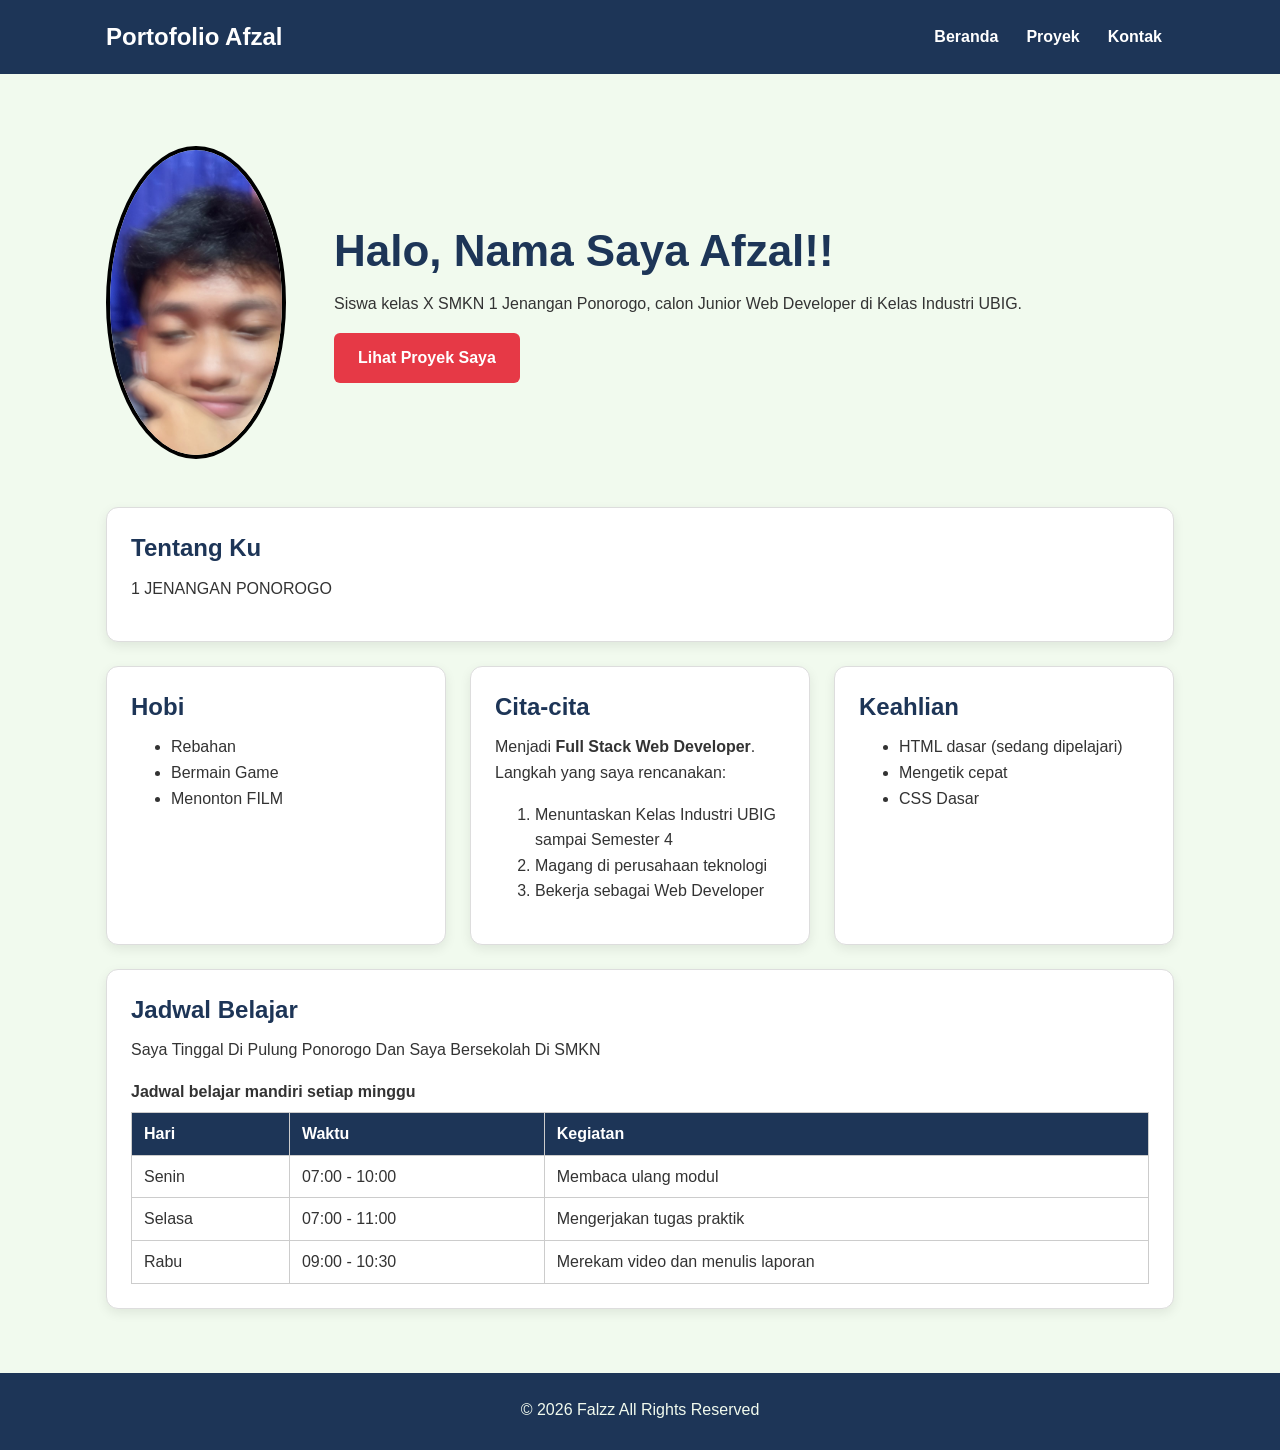
==== porto/index.html @ 77cf47d6 "feat: porto v1" ====
<!DOCTYPE html>
<html lang="id">
<head>
  <meta charset="UTF-8">
  <meta name="viewport" content="width=device-width, initial-scale=1.0">
  <title>Portofolio Muhammad Afzal Fattah Nurrudin - Beranda</title>
  <link rel="stylesheet" href="css/style.css">
</head>
<body>

  <header>
    <div class="container navbar">
      <h1> Portofolio Afzal</h1>
      <nav>
        <ul>
          <li><a href="index.html">Beranda</a></li>
          <li><a href="proyek.html">Proyek</a></li>
          <li><a href="kontak.html">Kontak</a></li>
        </ul>
      </nav>
    </div>
  </header>

  <main>
    <div class="container">
      
      
      <section class="hero">
        <img src="img/saya.png" alt="Muhammad Afzal" width="180">
        <div>
          <h2>Halo, Nama Saya Afzal!!</h2>
          <p>Siswa kelas X SMKN 1 Jenangan Ponorogo, calon Junior Web Developer di Kelas Industri UBIG.</p>
          <a href="proyek.html" class="tombol">Lihat Proyek Saya</a>
        </div>
      </section>

     
      <section class="kartu">
        <h2>Tentang Ku</h2>1 JENANGAN PONOROGO</p>
      </section>

   
      <div class="daftar-kartu">
        <section class="kartu">
          <h2>Hobi</h2>
          <ul>
            <li>Rebahan</li>
            <li>Bermain Game</li>
            <li>Menonton FILM</li>
          </ul>
        </section>

        <section class="kartu">
          <h2>Cita-cita</h2>
          <p>Menjadi <strong>Full Stack Web Developer</strong>. Langkah yang saya rencanakan:</p>
          <ol>
            <li>Menuntaskan Kelas Industri UBIG sampai Semester 4</li>
            <li>Magang di perusahaan teknologi</li>
            <li>Bekerja sebagai Web Developer</li>
          </ol>
        </section>

        <section class="kartu">
          <h2>Keahlian</h2>
          <ul>
            <li>HTML dasar (sedang dipelajari)</li>
            <li>Mengetik cepat</li>
            <li>CSS Dasar</li>
          </ul>
        </section>
      </div>

      
      <section class="kartu">
        <h2>Jadwal Belajar</h2>
        <table>
          <caption>Jadwal belajar mandiri setiap minggu</caption>
          <thead>
            <tr>
              <th>Hari</th>
              <th>Waktu</th>
              <th>Kegiatan</th>
            </tr>
          </thead>
          <tbody>
            <tr>
              <td>Senin</td>
              <td>07:00 - 10:00</td>
        <p>Saya Tinggal Di Pulung Ponorogo Dan Saya Bersekolah Di SMKN 
              <td>Membaca ulang modul</td>
            </tr>
            <tr>
              <td>Selasa</td>
              <td>07:00 - 11:00</td>
              <td>Mengerjakan tugas praktik</td>
            </tr>
            <tr>
              <td>Rabu</td>
              <td>09:00 - 10:30</td>
              <td>Merekam video dan menulis laporan</td>
            </tr>
          </tbody>
        </table>
      </section>

    </div>
  </main>

  <footer>
    <p>&copy; 2026 Falzz All Rights Reserved</p>
  </footer>

</body>
</html>
---- porto/css/style.css ----
* {
  box-sizing: border-box;
  margin: 0;
}

img {
  max-width: 100%;
  height: auto;
}


body {
  font-family: "Inter", Arial, sans-serif;
  font-size: 1rem;
  line-height: 1.6;
  color: #333333;
  background-color: #F1FAEE;
}

h1, h2, h3 {
  font-family: "Poppins", Arial, sans-serif;
  color: #1D3557;
  line-height: 1.3;
}

h2 {
  margin-bottom: 0.75rem;
}

p, ul, ol {
  margin-bottom: 1rem;
}

a {
  color: #E63946;
}


.container {
  max-width: 1100px;
  margin: 0 auto;
  padding: 0 1rem;
}

header {
  background-color: #1D3557;
  color: #FFFFFF;
  padding: 1rem 0;
}

header h1 {
  color: #FFFFFF;
  font-size: 1.5rem;
}

.navbar {
  display: flex;
  flex-wrap: wrap;
  justify-content: space-between;
  align-items: center;
  gap: 0.5rem;
}

nav ul {
  display: flex;
  gap: 0.25rem;
  padding: 0;
  margin: 0;
  list-style: none;
}

nav a {
  display: inline-block;
  padding: 0.5rem 0.75rem;
  border-radius: 6px;
  color: #FFFFFF;
  font-weight: 600;
  text-decoration: none;
}


main {
  padding: 1.5rem 0;
}

.hero {
  display: flex;
  flex-direction: column;
  align-items: center;
  gap: 1.5rem;
  padding: 1rem 0 2rem;
  text-align: center;
}

.hero img {
  border: 4px solid #000000;
  border-radius: 50%;
}

.hero h2 {
  font-size: 2rem;
}

.tombol {
  display: inline-block;
  padding: 0.75rem 1.5rem;
  border-radius: 6px;
  background-color: #E63946;
  color: #FFFFFF;
  font-weight: 600;
  text-decoration: none;
}

.kartu {
  background-color: #FFFFFF;
  padding: 1rem;
  margin-bottom: 1.5rem;
  border: 1px solid #DDDDDD;
  border-radius: 12px;
  box-shadow: 0 4px 12px rgba(0, 0, 0, 0.08);
}

.daftar-kartu {
  display: flex;
  flex-wrap: wrap;
  gap: 1.5rem;
  margin-bottom: 1.5rem;
}

.daftar-kartu .kartu {
  flex: 1 1 280px;
  margin-bottom: 0;
}

article img {
  border-radius: 8px;
  border: 1px solid #DDDDDD;
}


table {
  width: 100%;
  border-collapse: collapse;
}

caption {
  font-weight: 600;
  text-align: left;
  margin-bottom: 0.5rem;
}

th, td {
  border: 1px solid #CCCCCC;
  padding: 0.5rem 0.75rem;
  text-align: left;
}

th {
  background-color: #1D3557;
  color: #FFFFFF;
}


label {
  font-weight: 600;
}

input, select, textarea {
  width: 100%;
  max-width: 22rem;
  padding: 0.6rem;
  margin-top: 0.25rem;
  border: 1px solid #CCCCCC;
  border-radius: 6px;
  font-family: inherit;
  font-size: 1rem;
}

button {
  padding: 0.75rem 1.5rem;
  border: none;
  border-radius: 6px;
  background-color: #E63946;
  color: #FFFFFF;
  font-family: inherit;
  font-size: 1rem;
  font-weight: 600;
  cursor: pointer;
}


footer {
  background-color: #1D3557;
  color: #F1FAEE;
  text-align: center;
  padding: 1.5rem;
}

footer p {
  margin-bottom: 0.25rem;
}

footer a {
  color: #FFFFFF;
}


@media (min-width: 768px) {
  .hero {
    flex-direction: row;
    padding: 2rem 0 3rem;
    text-align: left;
  }

  .kartu {
    padding: 1.5rem;
  }
}

@media (min-width: 1024px) {
  main {
    padding: 2.5rem 0;
  }

  .hero {
    gap: 3rem;
  }

  .hero h2 {
    font-size: 2.75rem;
  }
}
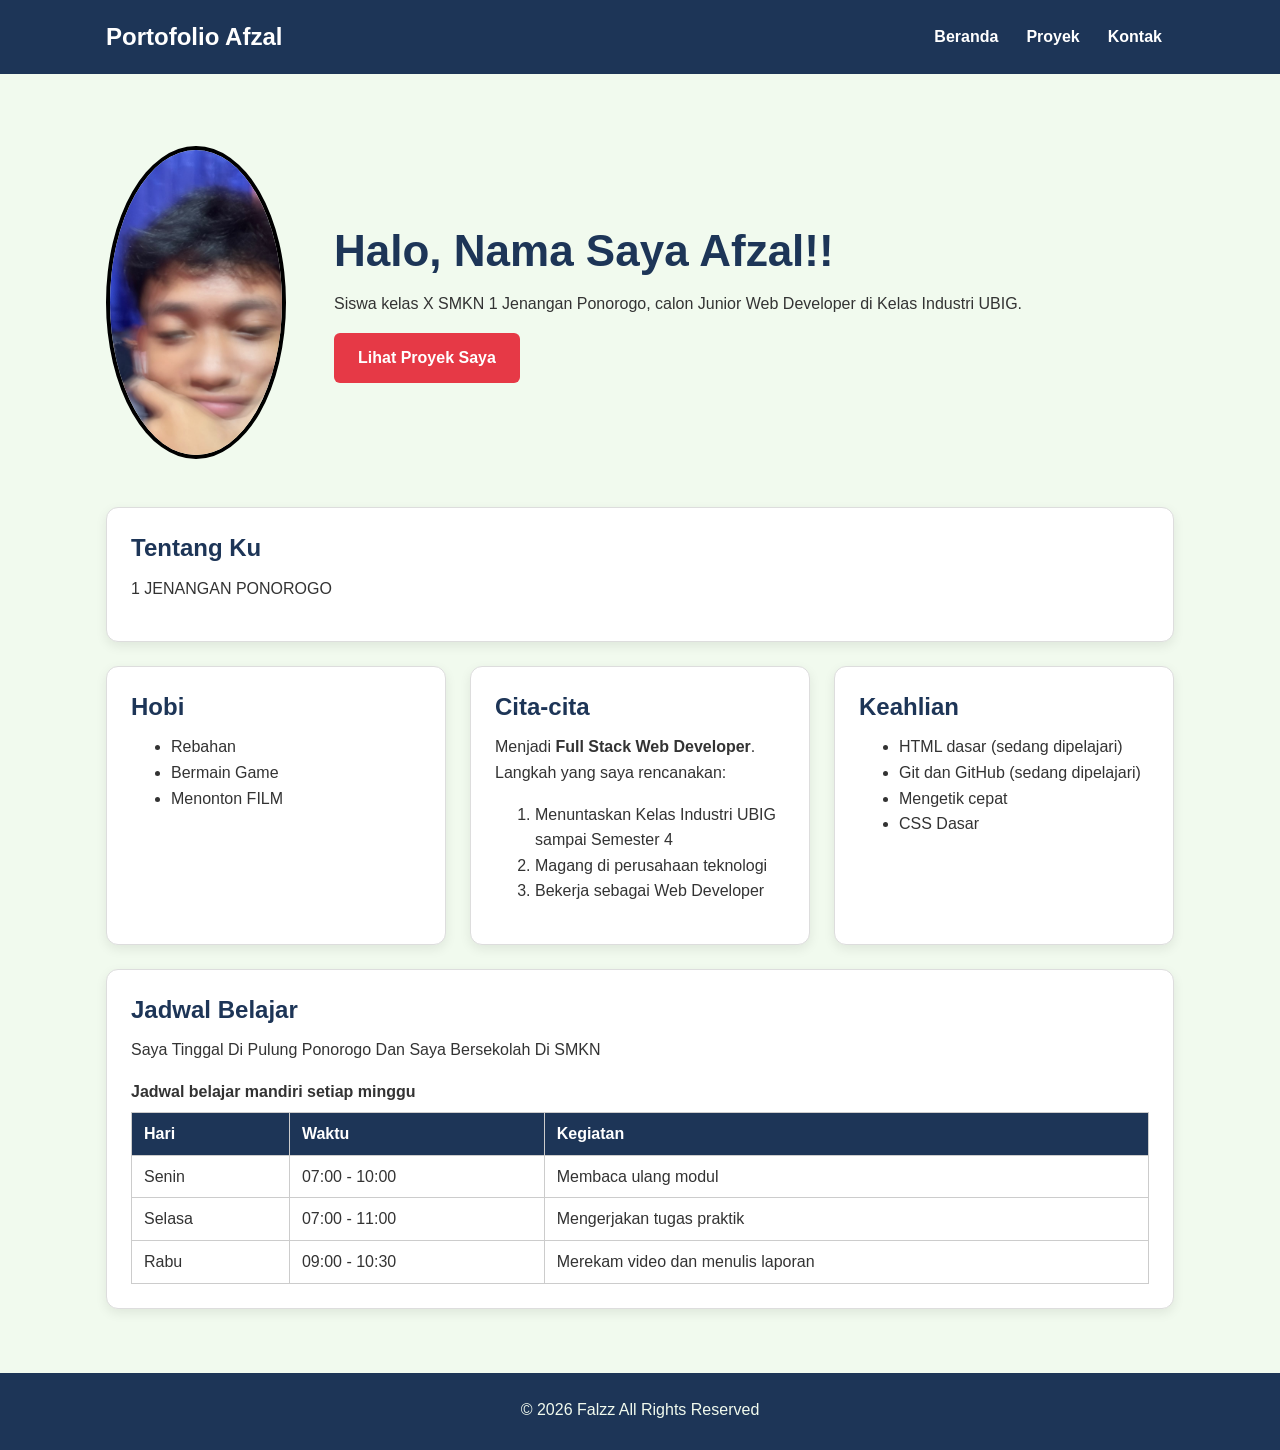
==== commit 77980411: "feat:tambah keahlian Git dan Github" ====
--- a/porto/index.html
+++ b/porto/index.html
@@ -64,6 +64,7 @@
           <h2>Keahlian</h2>
           <ul>
             <li>HTML dasar (sedang dipelajari)</li>
+            <li>Git dan GitHub (sedang dipelajari)</li>
             <li>Mengetik cepat</li>
             <li>CSS Dasar</li>
           </ul>
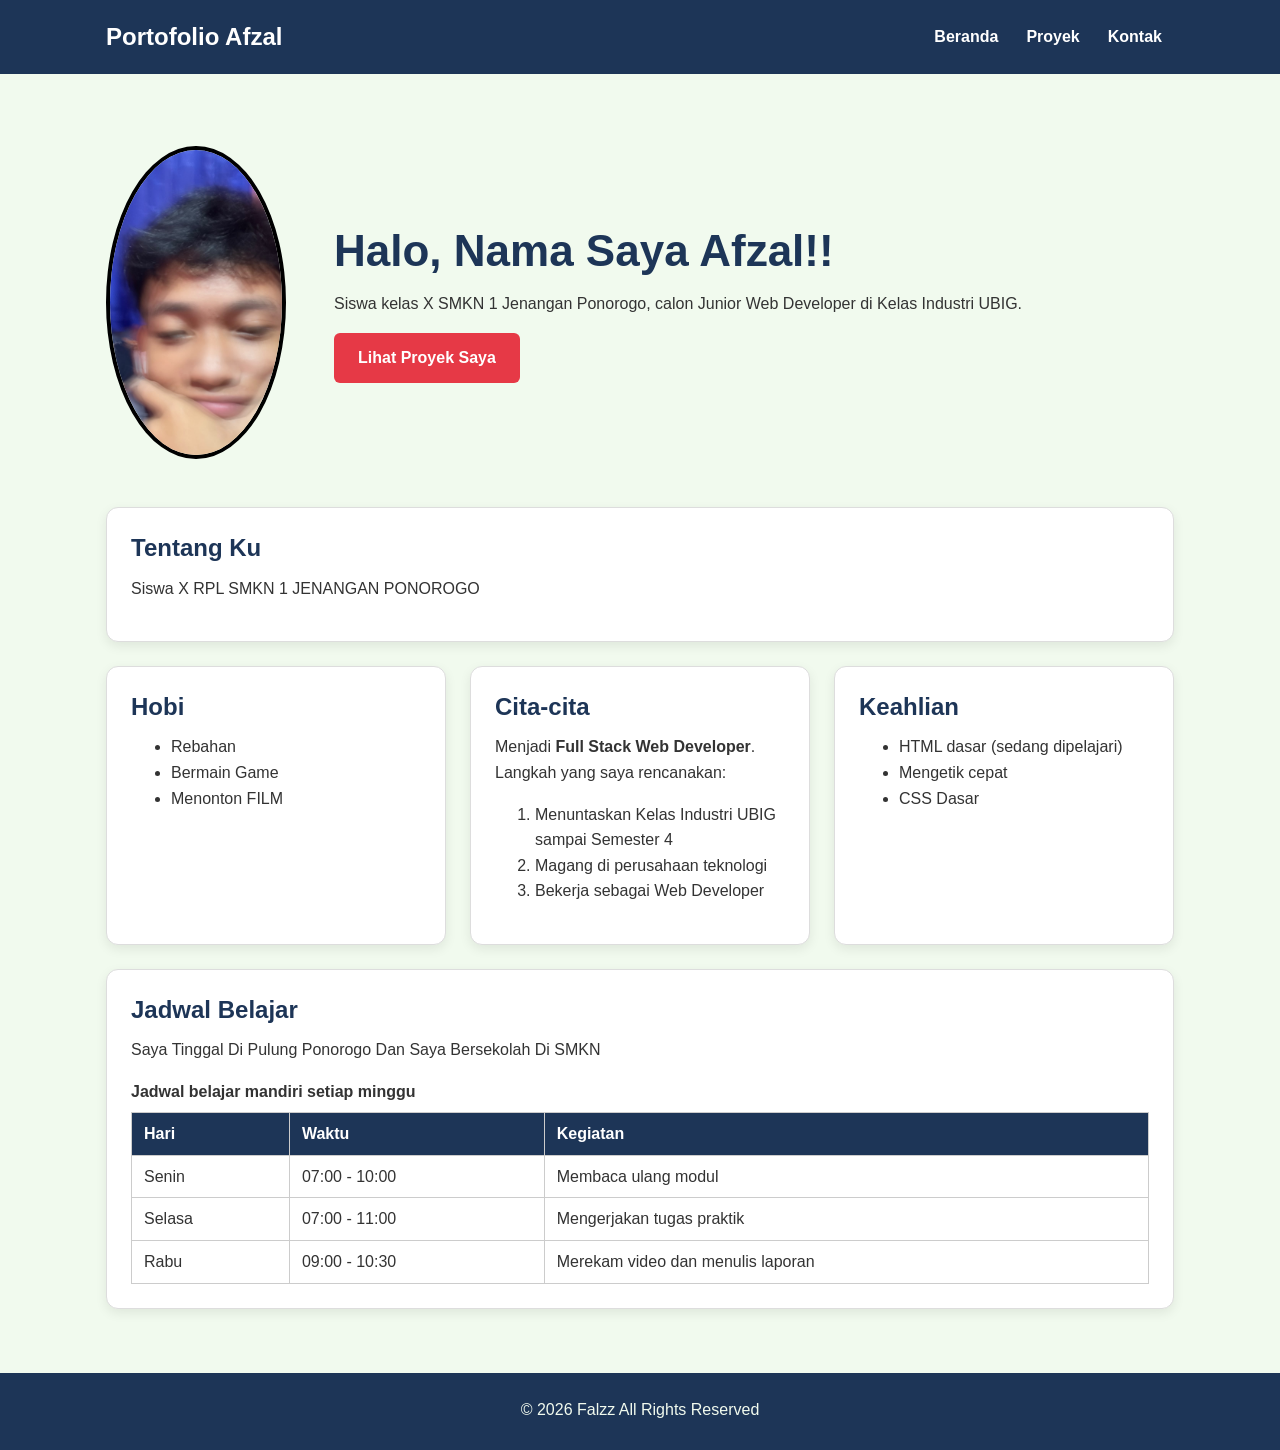
==== commit 4e940dbd: "Update section heading and description in index.html" ====
--- a/porto/index.html
+++ b/porto/index.html
@@ -36,7 +36,7 @@
 
      
       <section class="kartu">
-        <h2>Tentang Ku</h2>1 JENANGAN PONOROGO</p>
+        <h2>Tentang Ku</h2>Siswa X RPL SMKN 1 JENANGAN PONOROGO</p>
       </section>
 
    
@@ -64,7 +64,6 @@
           <h2>Keahlian</h2>
           <ul>
             <li>HTML dasar (sedang dipelajari)</li>
-            <li>Git dan GitHub (sedang dipelajari)</li>
             <li>Mengetik cepat</li>
             <li>CSS Dasar</li>
           </ul>
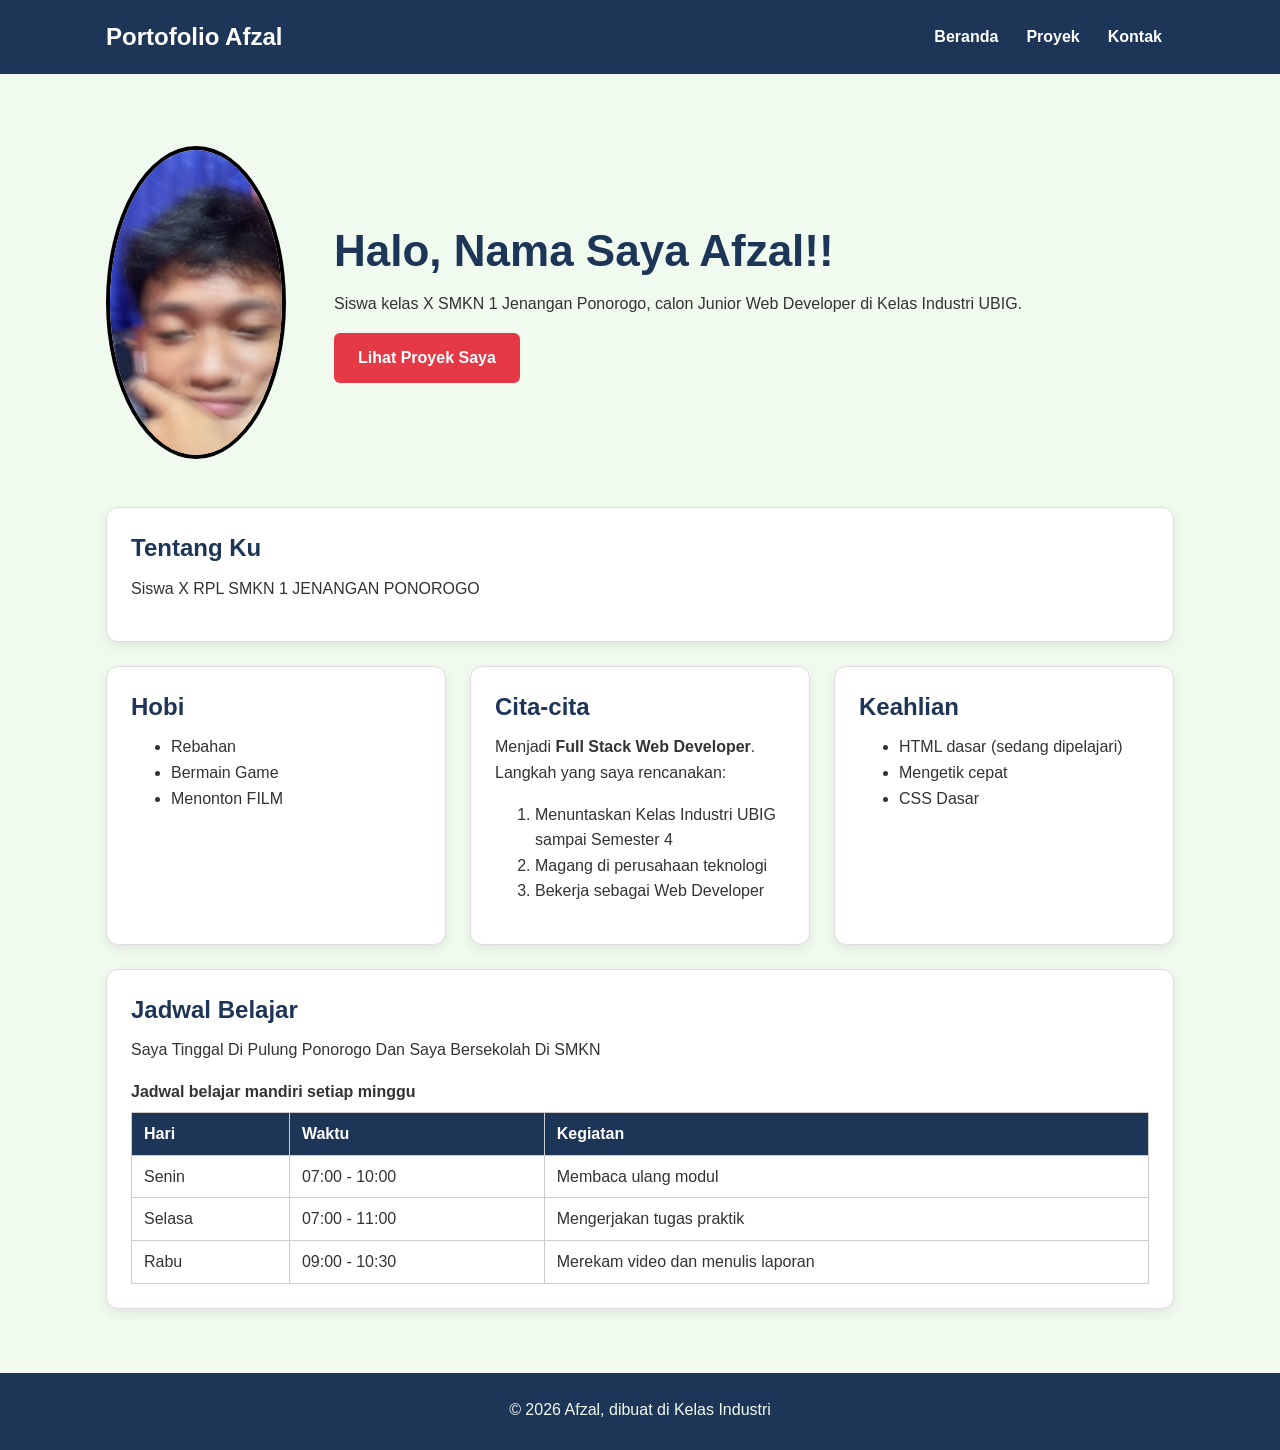
==== commit 7df5620f: "Update footer copyright text and attribution" ====
--- a/porto/index.html
+++ b/porto/index.html
@@ -107,7 +107,7 @@
   </main>
 
   <footer>
-    <p>&copy; 2026 Falzz All Rights Reserved</p>
+    <p>&copy; 2026 Afzal, dibuat di Kelas Industri</p>
   </footer>
 
 </body>
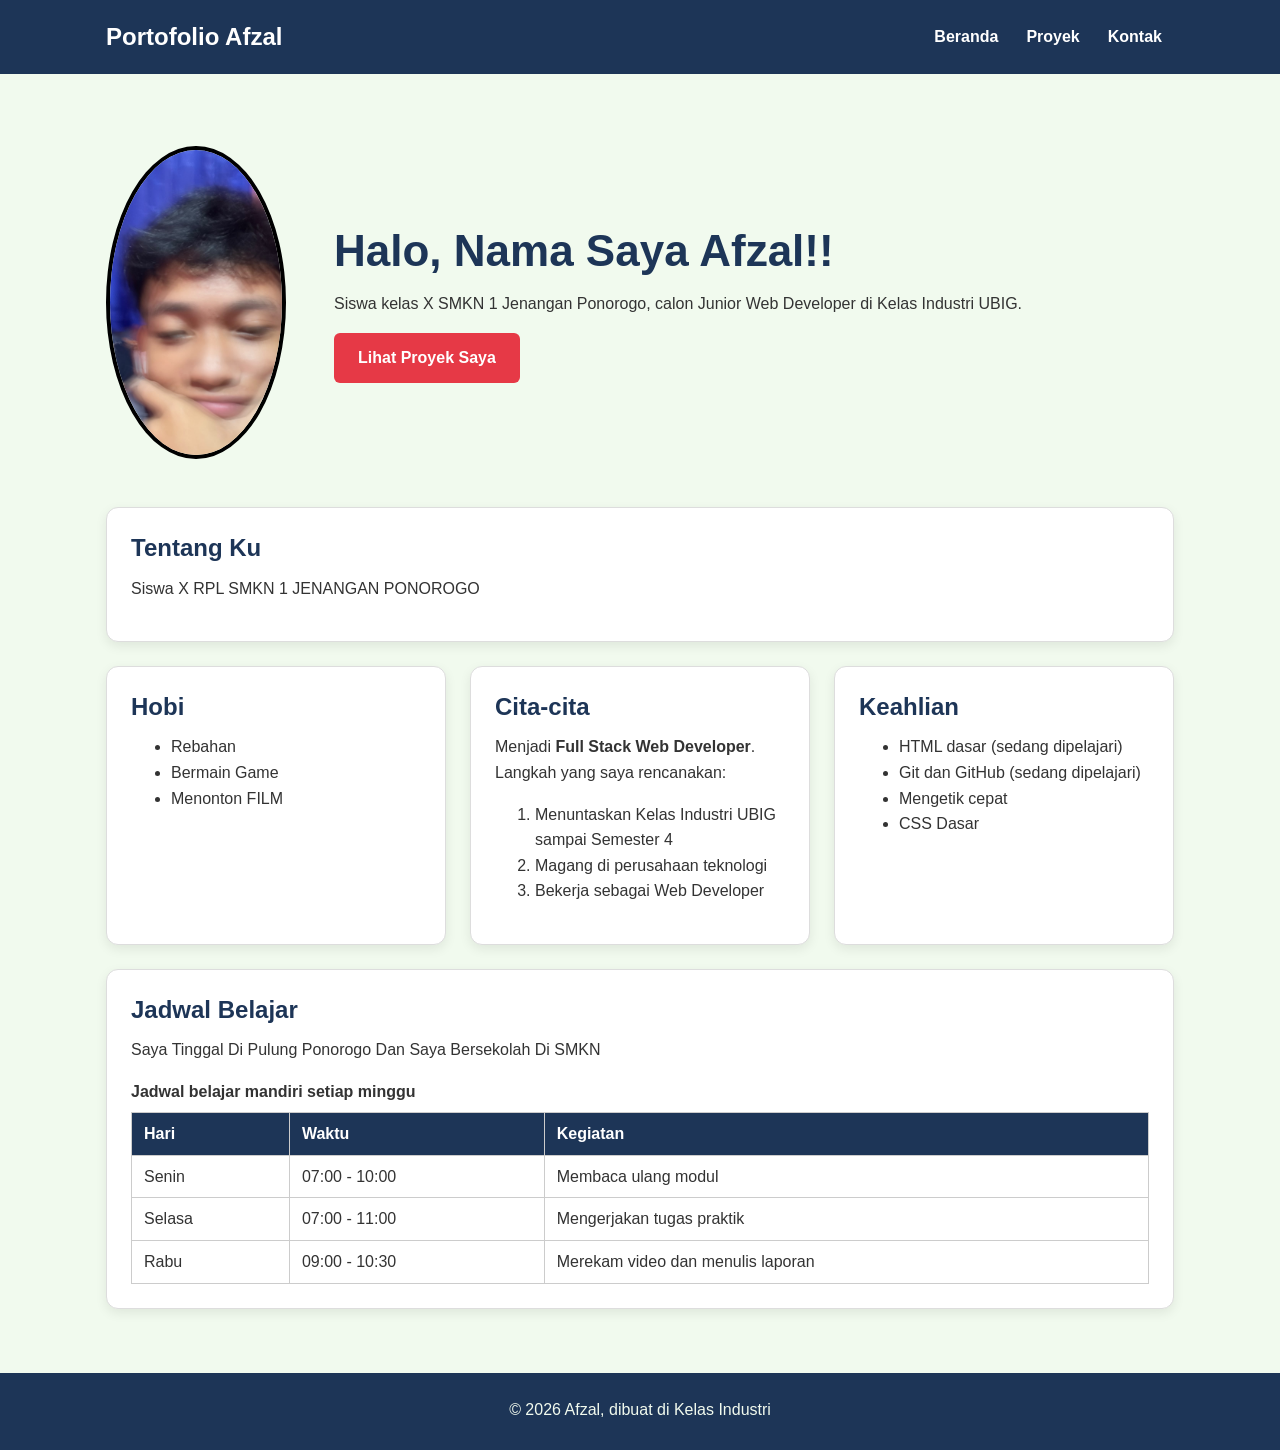
==== commit f45906ca: "docs: pindahkan README ke folder utama" ====
--- a/porto/index.html
+++ b/porto/index.html
@@ -64,6 +64,7 @@
           <h2>Keahlian</h2>
           <ul>
             <li>HTML dasar (sedang dipelajari)</li>
+            <li>Git dan GitHub (sedang dipelajari)</li>
             <li>Mengetik cepat</li>
             <li>CSS Dasar</li>
           </ul>
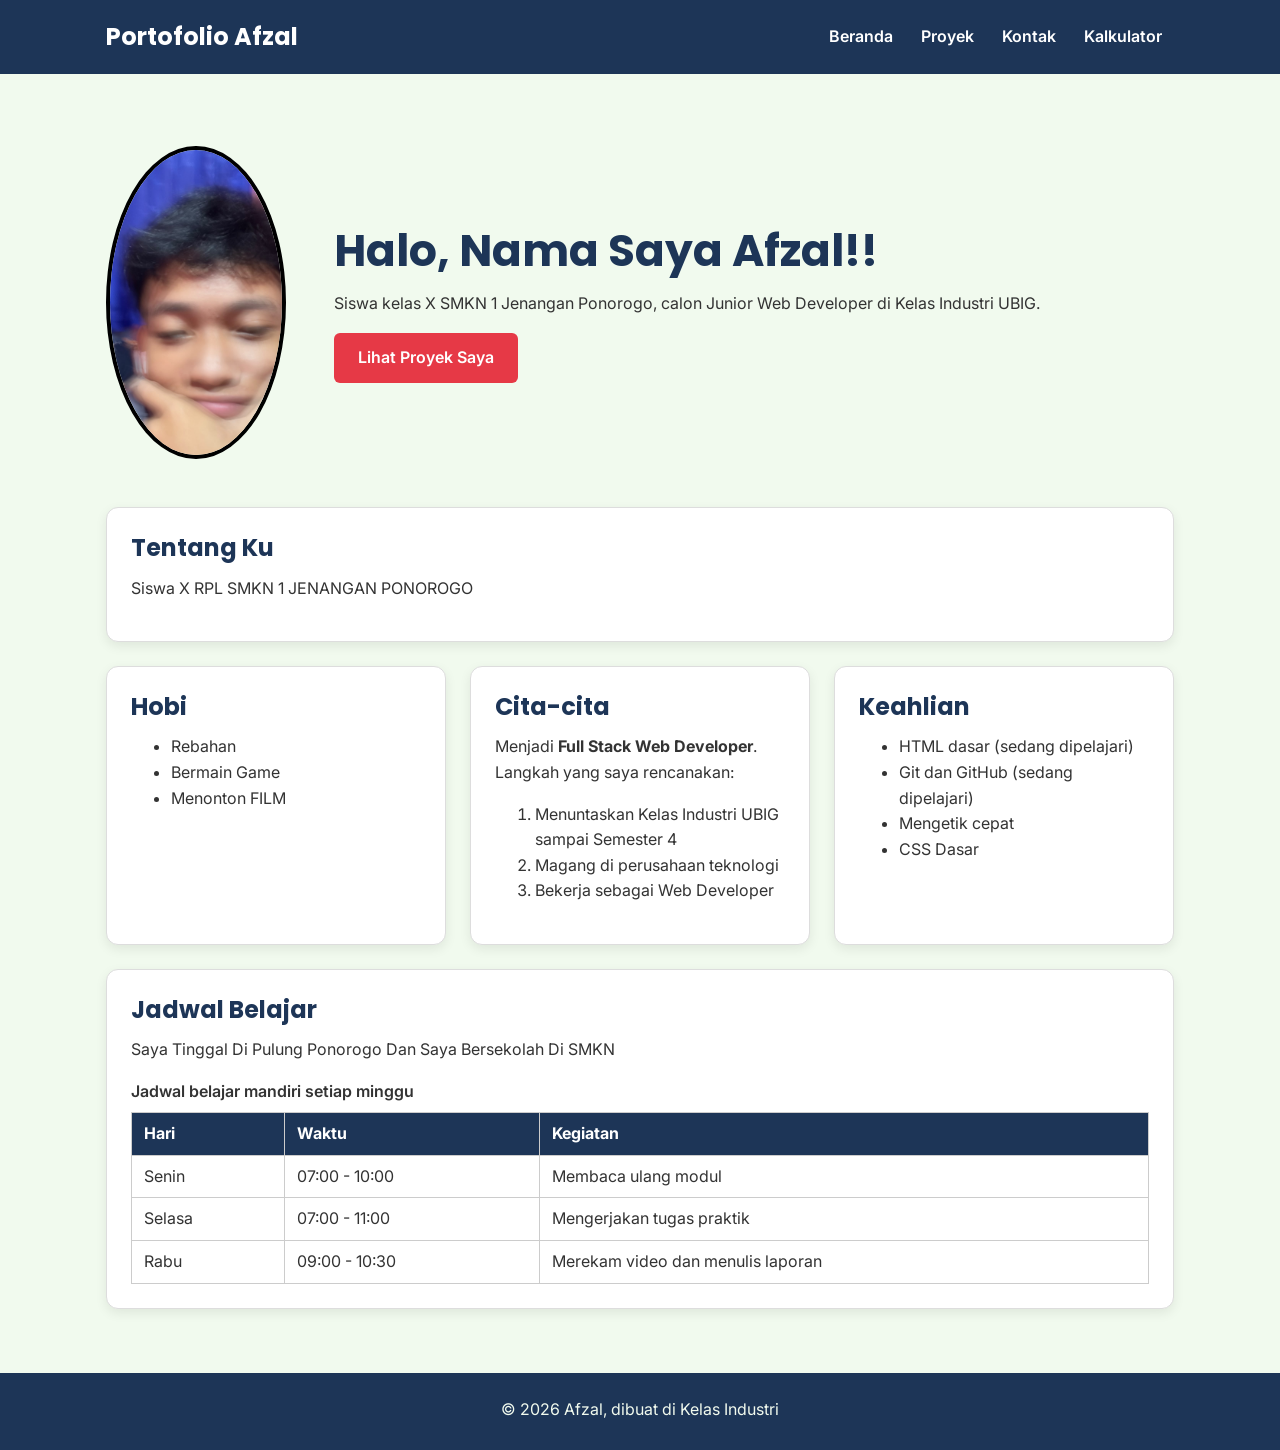
==== commit 808380c6: "feat Menambahkan Kalkulator" ====
--- a/porto/index.html
+++ b/porto/index.html
@@ -4,7 +4,16 @@
   <meta charset="UTF-8">
   <meta name="viewport" content="width=device-width, initial-scale=1.0">
   <title>Portofolio Muhammad Afzal Fattah Nurrudin - Beranda</title>
+  <link  rel="preconnect" href="https://fonts.googleapis.com">
+  <link rel="preconnect" href="https://fonts.gstatic.com" 
+crossorigin>
+  <link href="https://fonts.googleapis.com/css2?
+family=Inter:wght@400;600&family=Poppins:wght@600;700&display=swap" 
+rel="stylesheet">
   <link rel="stylesheet" href="css/style.css">
+  <script src="js/latihan.js" defer></script>
+  <script src="js/logika.js" defer></script>
+  <script src="js/kalkulator.js" defer></script>
 </head>
 <body>
 
@@ -16,6 +25,7 @@
           <li><a href="index.html">Beranda</a></li>
           <li><a href="proyek.html">Proyek</a></li>
           <li><a href="kontak.html">Kontak</a></li>
+          <li><a href="kalkulator.html">Kalkulator</a></li>
         </ul>
       </nav>
     </div>
